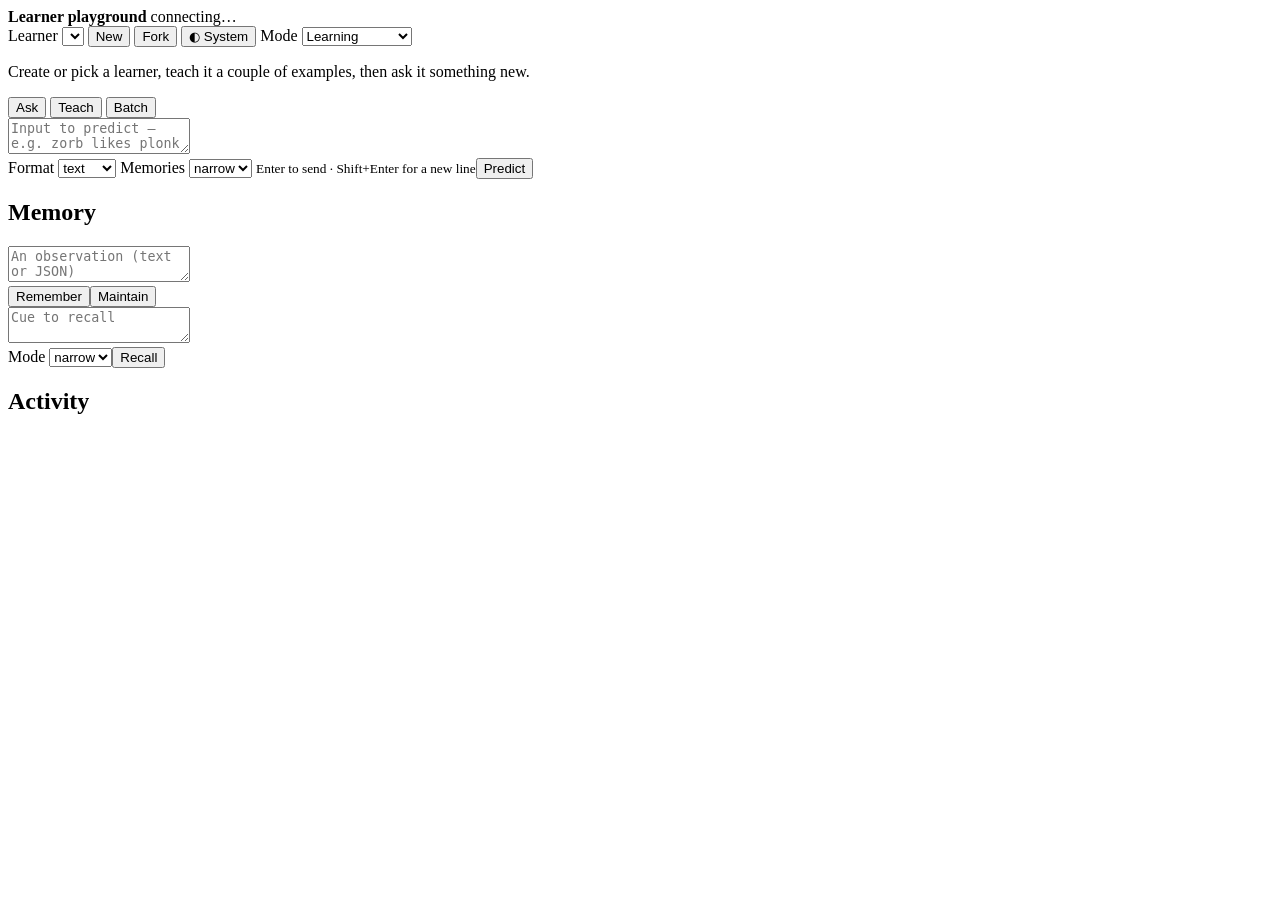
==== src/toolving/playground/static/index.html @ d81299f3 "Release Toolving Python SDK 0.12.1" ====
<!doctype html>
<html lang="en">
<head>
<meta charset="utf-8"><meta name="viewport" content="width=device-width,initial-scale=1">
<title>Learner playground</title><script>try{var t=localStorage.getItem("playground-theme");if(t==="dark"||t==="light")document.documentElement.dataset.theme=t}catch(e){}</script><link rel="stylesheet" href="/style.css">
</head>
<body>
<header>
  <strong class="brand">Learner playground</strong>
  <span id="session" class="muted">connecting…</span>
  <div class="learner-bar">
    <label>Learner <select id="learner" aria-label="Learner"></select></label>
    <button id="new-learner" type="button">New</button>
    <button id="fork-learner" type="button">Fork</button>
    <button id="theme" type="button" title="Theme: follow the system, dark, or light">◐ System</button>
    <label>Mode <select id="mode" aria-label="Mode"><option value="LEARNING">Learning</option><option value="PREDICTION_ONLY">Prediction only</option></select></label>
  </div>
</header>
<div id="error" role="alert" hidden></div>
<div class="layout">
  <main>
    <div id="messages" aria-live="polite"><p class="empty muted" id="empty">Create or pick a learner, teach it a couple of examples, then ask it something new.</p></div>
    <form id="composer" autocomplete="off">
      <div class="tabs" role="tablist">
        <button type="button" role="tab" data-tab="ask" class="on">Ask</button>
        <button type="button" role="tab" data-tab="teach">Teach</button>
        <button type="button" role="tab" data-tab="batch">Batch</button>
      </div>
      <div data-pane="ask">
        <textarea id="ask-input" rows="2" placeholder="Input to predict — e.g. zorb likes plonk"></textarea>
        <div class="row"><label>Format <select id="ask-format"><option value="text">text</option><option value="json">JSON</option></select></label>
          <label>Memories <select id="ask-evidence"><option value="narrow">narrow</option><option value="broad">broad</option><option value="none">none</option></select></label>
          <small class="muted">Enter to send · Shift+Enter for a new line</small><button type="submit">Predict</button></div>
      </div>
      <div data-pane="teach" hidden>
        <div class="pair"><input id="teach-input" placeholder="Input — e.g. alice likes bob"><span>→</span><input id="teach-output" placeholder="Output — e.g. bob likes alice"></div>
        <div class="row"><small class="muted">One authoritative example.</small><button type="submit">Teach</button></div>
      </div>
      <div data-pane="batch" hidden>
        <textarea id="batch-input" rows="5" placeholder="Alternating lines: input, output, input, output…"></textarea>
        <div class="row"><small class="muted">Trains all pairs in one call (admin key).</small><button type="submit">Train batch</button></div>
      </div>
    </form>
  </main>
  <aside>
    <section>
      <h2>Memory</h2>
      <textarea id="remember-input" rows="2" placeholder="An observation (text or JSON)"></textarea>
      <div class="row"><button id="remember" type="button">Remember</button><button id="maintain" type="button" title="Re-file memories no learned pattern parsed when they were stored">Maintain</button></div>
      <textarea id="recall-input" rows="2" placeholder="Cue to recall"></textarea>
      <div class="row"><label>Mode <select id="recall-mode"><option value="narrow">narrow</option><option value="broad">broad</option></select></label><button id="recall" type="button">Recall</button></div>
      <pre id="recall-output" class="evidence" hidden></pre>
    </section>
    <section>
      <h2>Activity</h2>
      <ol id="activity" reversed></ol>
    </section>
  </aside>
</div>
<script src="/app.js"></script>
</body>
</html>
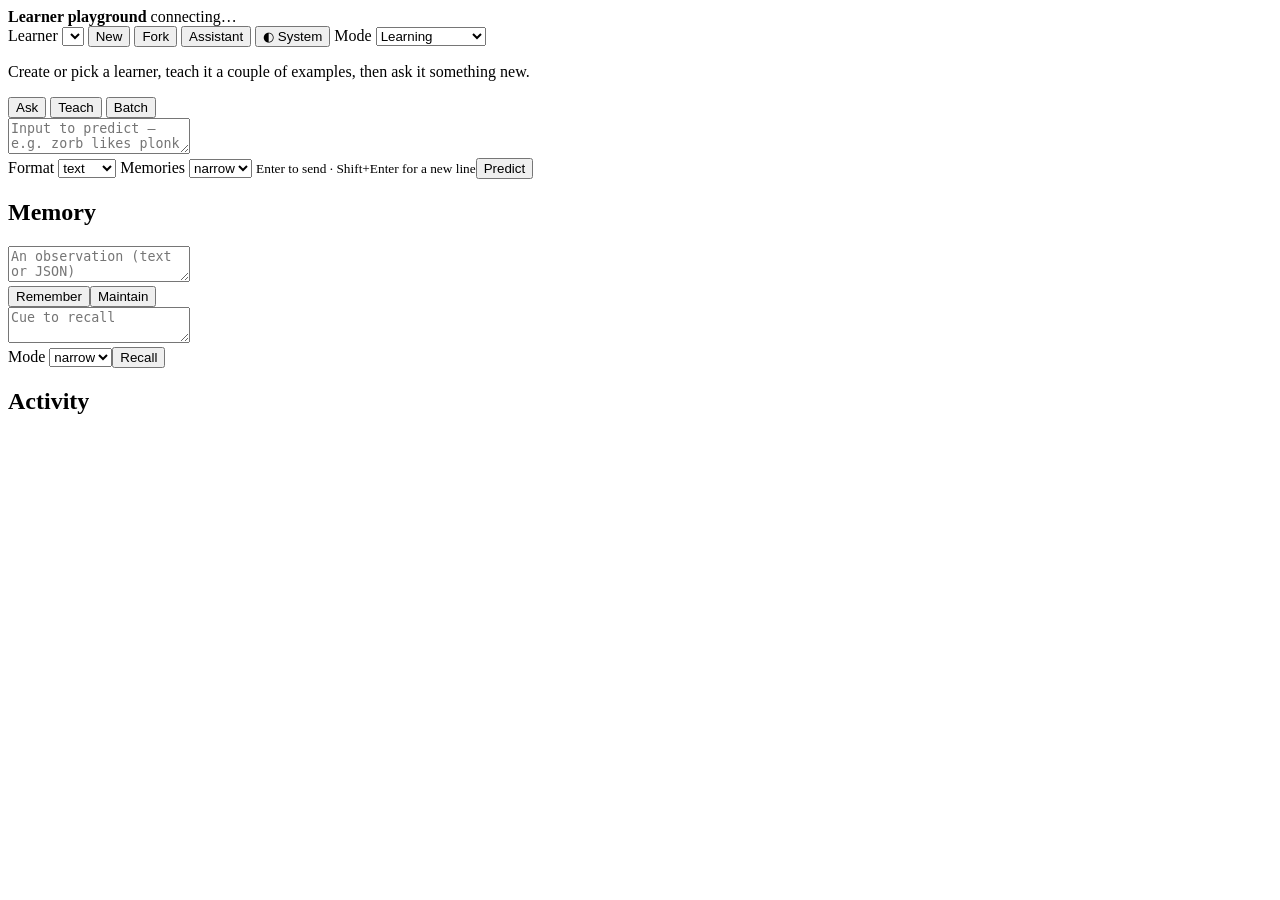
==== commit 5a664199: "Add a training-sequence assistant to the playground A chat panel beside the playground's editor talk" ====
--- a/src/toolving/playground/static/index.html
+++ b/src/toolving/playground/static/index.html
@@ -12,6 +12,7 @@
     <label>Learner <select id="learner" aria-label="Learner"></select></label>
     <button id="new-learner" type="button">New</button>
     <button id="fork-learner" type="button">Fork</button>
+    <button id="assistant-toggle" type="button" aria-expanded="false" aria-controls="assistant" title="Chat with an assistant that helps write a training sequence">Assistant</button>
     <button id="theme" type="button" title="Theme: follow the system, dark, or light">◐ System</button>
     <label>Mode <select id="mode" aria-label="Mode"><option value="LEARNING">Learning</option><option value="PREDICTION_ONLY">Prediction only</option></select></label>
   </div>
@@ -56,6 +57,15 @@
       <ol id="activity" reversed></ol>
     </section>
   </aside>
+  <section id="assistant" aria-label="Training-sequence assistant" hidden>
+    <div class="assistant-head"><h2>Sequence assistant</h2><span id="assistant-model" class="muted"></span>
+      <button id="assistant-reset" type="button" title="Start a new conversation">New</button><button id="assistant-close" type="button" aria-label="Close the assistant">✕</button></div>
+    <div id="assistant-log" aria-live="polite"><p class="muted" id="assistant-empty">Describe what you want Conceiver to answer. The assistant asks about your problem, then proposes a training sequence you can load into the Batch editor.</p></div>
+    <form id="assistant-form" autocomplete="off">
+      <textarea id="assistant-input" rows="3" placeholder="What should Conceiver learn to answer?"></textarea>
+      <div class="row"><small class="muted">Enter to send · Shift+Enter for a new line</small><button type="submit" id="assistant-send">Send</button></div>
+    </form>
+  </section>
 </div>
 <script src="/app.js"></script>
 </body>
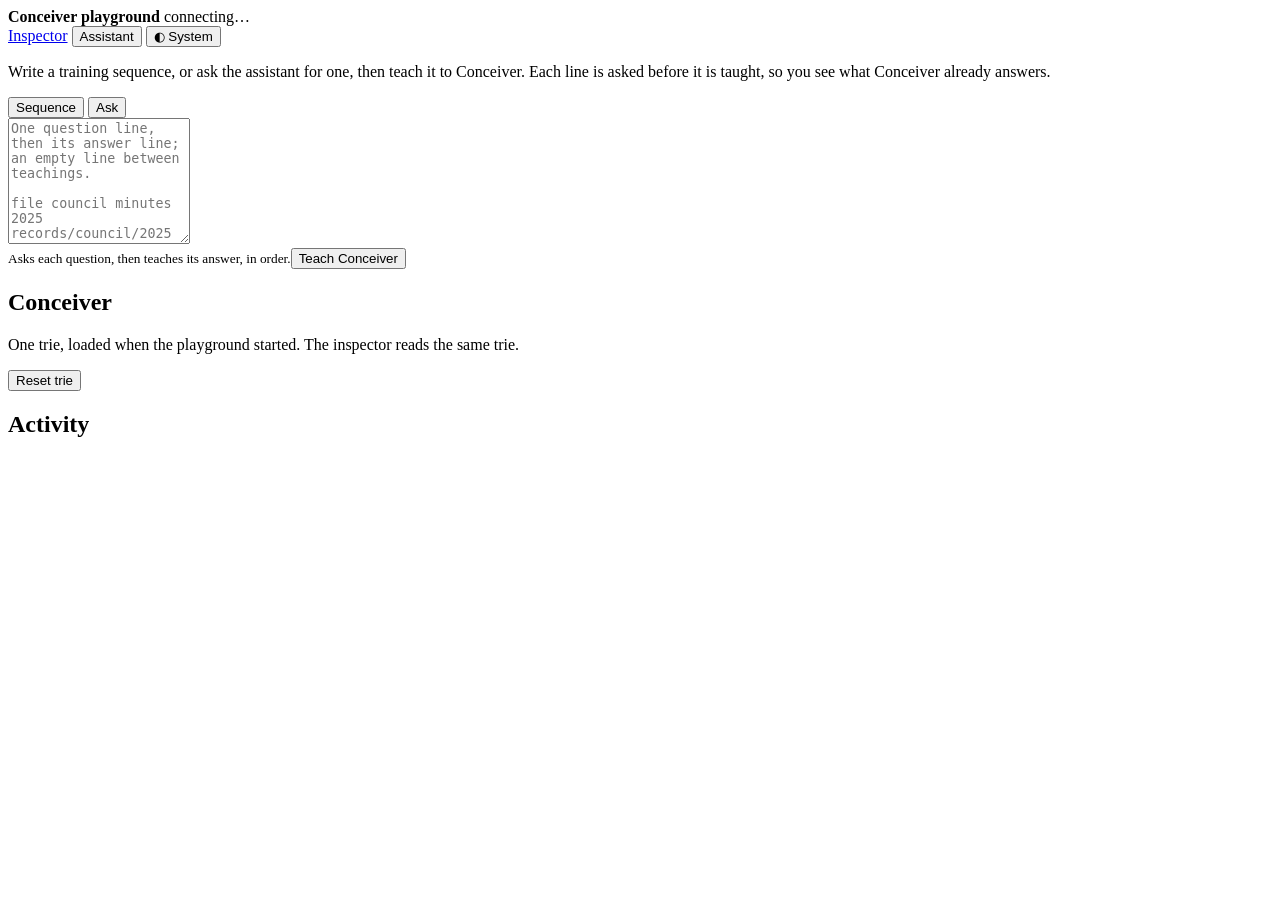
==== commit 3d25aff4: "Teach a local Conceiver build from the playground; add an inspector The playground now drives the Ru" ====
--- a/src/toolving/playground/static/index.html
+++ b/src/toolving/playground/static/index.html
@@ -2,55 +2,42 @@
 <html lang="en">
 <head>
 <meta charset="utf-8"><meta name="viewport" content="width=device-width,initial-scale=1">
-<title>Learner playground</title><script>try{var t=localStorage.getItem("playground-theme");if(t==="dark"||t==="light")document.documentElement.dataset.theme=t}catch(e){}</script><link rel="stylesheet" href="/style.css">
+<title>Conceiver playground</title><script>try{var t=localStorage.getItem("playground-theme");if(t==="dark"||t==="light")document.documentElement.dataset.theme=t}catch(e){}</script><link rel="stylesheet" href="/style.css">
 </head>
 <body>
 <header>
-  <strong class="brand">Learner playground</strong>
+  <strong class="brand">Conceiver playground</strong>
   <span id="session" class="muted">connecting…</span>
   <div class="learner-bar">
-    <label>Learner <select id="learner" aria-label="Learner"></select></label>
-    <button id="new-learner" type="button">New</button>
-    <button id="fork-learner" type="button">Fork</button>
+    <a class="button" href="/inspect" target="_blank" rel="noopener" title="Open the inspector on the same trie">Inspector</a>
     <button id="assistant-toggle" type="button" aria-expanded="false" aria-controls="assistant" title="Chat with an assistant that helps write a training sequence">Assistant</button>
     <button id="theme" type="button" title="Theme: follow the system, dark, or light">◐ System</button>
-    <label>Mode <select id="mode" aria-label="Mode"><option value="LEARNING">Learning</option><option value="PREDICTION_ONLY">Prediction only</option></select></label>
   </div>
 </header>
 <div id="error" role="alert" hidden></div>
 <div class="layout">
   <main>
-    <div id="messages" aria-live="polite"><p class="empty muted" id="empty">Create or pick a learner, teach it a couple of examples, then ask it something new.</p></div>
+    <div id="messages" aria-live="polite"><p class="empty muted" id="empty">Write a training sequence, or ask the assistant for one, then teach it to Conceiver. Each line is asked before it is taught, so you see what Conceiver already answers.</p></div>
     <form id="composer" autocomplete="off">
       <div class="tabs" role="tablist">
-        <button type="button" role="tab" data-tab="ask" class="on">Ask</button>
-        <button type="button" role="tab" data-tab="teach">Teach</button>
-        <button type="button" role="tab" data-tab="batch">Batch</button>
+        <button type="button" role="tab" data-tab="sequence" class="on">Sequence</button>
+        <button type="button" role="tab" data-tab="ask">Ask</button>
       </div>
-      <div data-pane="ask">
-        <textarea id="ask-input" rows="2" placeholder="Input to predict — e.g. zorb likes plonk"></textarea>
-        <div class="row"><label>Format <select id="ask-format"><option value="text">text</option><option value="json">JSON</option></select></label>
-          <label>Memories <select id="ask-evidence"><option value="narrow">narrow</option><option value="broad">broad</option><option value="none">none</option></select></label>
-          <small class="muted">Enter to send · Shift+Enter for a new line</small><button type="submit">Predict</button></div>
+      <div data-pane="sequence">
+        <textarea id="sequence-input" rows="8" placeholder="One question line, then its answer line; an empty line between teachings.&#10;&#10;file council minutes 2025&#10;records/council/2025"></textarea>
+        <div class="row"><small class="muted">Asks each question, then teaches its answer, in order.</small><button type="submit">Teach Conceiver</button></div>
       </div>
-      <div data-pane="teach" hidden>
-        <div class="pair"><input id="teach-input" placeholder="Input — e.g. alice likes bob"><span>→</span><input id="teach-output" placeholder="Output — e.g. bob likes alice"></div>
-        <div class="row"><small class="muted">One authoritative example.</small><button type="submit">Teach</button></div>
-      </div>
-      <div data-pane="batch" hidden>
-        <textarea id="batch-input" rows="5" placeholder="Alternating lines: input, output, input, output…"></textarea>
-        <div class="row"><small class="muted">Trains all pairs in one call (admin key).</small><button type="submit">Train batch</button></div>
+      <div data-pane="ask" hidden>
+        <textarea id="ask-input" rows="2" placeholder="A line to ask Conceiver — e.g. file parks minutes 2027"></textarea>
+        <div class="row"><small class="muted">Enter to send · Shift+Enter for a new line · asking records the line</small><button type="submit">Ask</button></div>
       </div>
     </form>
   </main>
   <aside>
     <section>
-      <h2>Memory</h2>
-      <textarea id="remember-input" rows="2" placeholder="An observation (text or JSON)"></textarea>
-      <div class="row"><button id="remember" type="button">Remember</button><button id="maintain" type="button" title="Re-file memories no learned pattern parsed when they were stored">Maintain</button></div>
-      <textarea id="recall-input" rows="2" placeholder="Cue to recall"></textarea>
-      <div class="row"><label>Mode <select id="recall-mode"><option value="narrow">narrow</option><option value="broad">broad</option></select></label><button id="recall" type="button">Recall</button></div>
-      <pre id="recall-output" class="evidence" hidden></pre>
+      <h2>Conceiver</h2>
+      <p class="muted small">One trie, loaded when the playground started. The inspector reads the same trie.</p>
+      <div class="row"><button id="reset" type="button" title="Load a fresh trie: everything taught is dropped">Reset trie</button></div>
     </section>
     <section>
       <h2>Activity</h2>
@@ -60,13 +47,14 @@
   <section id="assistant" aria-label="Training-sequence assistant" hidden>
     <div class="assistant-head"><h2>Sequence assistant</h2><span id="assistant-model" class="muted"></span>
       <button id="assistant-reset" type="button" title="Start a new conversation">New</button><button id="assistant-close" type="button" aria-label="Close the assistant">✕</button></div>
-    <div id="assistant-log" aria-live="polite"><p class="muted" id="assistant-empty">Describe what you want Conceiver to answer. The assistant asks about your problem, then proposes a training sequence you can load into the Batch editor.</p></div>
+    <div id="assistant-log" aria-live="polite"></div>
     <form id="assistant-form" autocomplete="off">
       <textarea id="assistant-input" rows="3" placeholder="What should Conceiver learn to answer?"></textarea>
       <div class="row"><small class="muted">Enter to send · Shift+Enter for a new line</small><button type="submit" id="assistant-send">Send</button></div>
     </form>
   </section>
 </div>
+<script src="/common.js"></script>
 <script src="/app.js"></script>
 </body>
 </html>
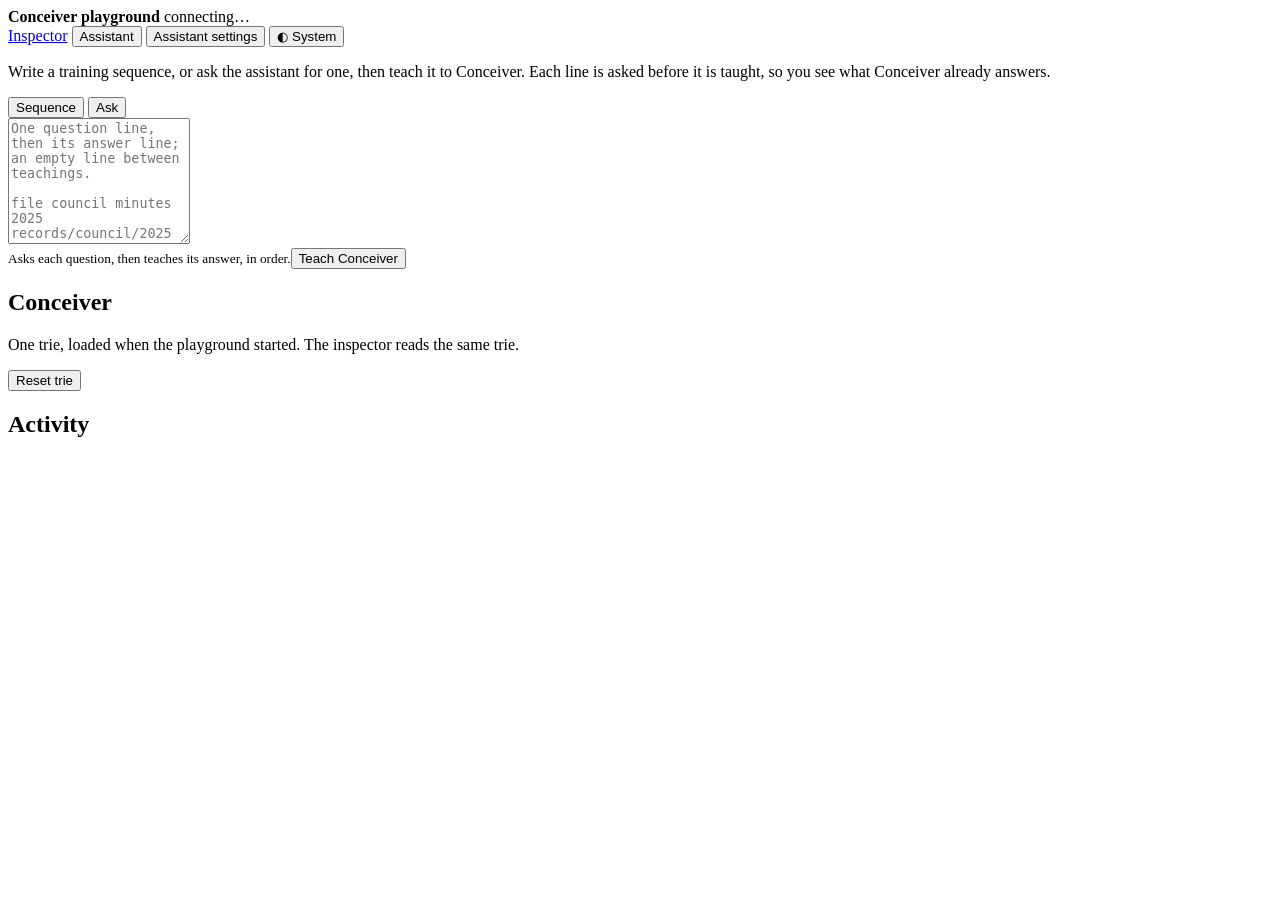
==== commit fcf6b259: "Add assistant settings: find, install and configure agentctl The assistant needs agentctl and Claude" ====
--- a/src/toolving/playground/static/index.html
+++ b/src/toolving/playground/static/index.html
@@ -11,9 +11,33 @@
   <div class="learner-bar">
     <a class="button" href="/inspect" target="_blank" rel="noopener" title="Open the inspector on the same trie">Inspector</a>
     <button id="assistant-toggle" type="button" aria-expanded="false" aria-controls="assistant" title="Chat with an assistant that helps write a training sequence">Assistant</button>
+    <button id="settings-open" type="button" title="agentctl and the model the assistant uses">Assistant settings</button>
     <button id="theme" type="button" title="Theme: follow the system, dark, or light">◐ System</button>
   </div>
 </header>
+<dialog id="settings" aria-labelledby="settings-title">
+  <form method="dialog" class="settings-head"><h2 id="settings-title">Assistant settings</h2><button type="submit" aria-label="Close">✕</button></form>
+  <p class="muted small">The assistant runs Claude Code through agentctl. Nothing else in the playground needs them.</p>
+  <dl id="settings-status" class="counts"></dl>
+  <section id="settings-install" hidden>
+    <h3>Install agentctl</h3>
+    <p class="muted small">agentctl comes with ldgr. Run one of these, then press Check again. If it is still not found, put its path below.</p>
+    <div id="install-agentctl"></div>
+  </section>
+  <section id="settings-claude" hidden>
+    <h3>Claude Code</h3>
+    <div id="install-claude"></div>
+  </section>
+  <form id="settings-form" autocomplete="off">
+    <h3>Settings</h3>
+    <label class="field">agentctl path <input id="setting-agentctl" placeholder="empty: found on PATH or where the installer puts it"></label>
+    <label class="field">Model <input id="setting-model" placeholder="empty: Claude Code's default, e.g. claude-opus-5-5"></label>
+    <label class="field">Reply timeout, seconds <input id="setting-timeout" type="number" min="10" max="3600"></label>
+    <details><summary>agentctl config the playground writes</summary><pre id="settings-config" class="evidence"></pre></details>
+    <p id="settings-error" class="result bad" role="alert" hidden></p>
+    <div class="row"><button id="settings-check" type="button">Check again</button><button type="submit">Save</button></div>
+  </form>
+</dialog>
 <div id="error" role="alert" hidden></div>
 <div class="layout">
   <main>
